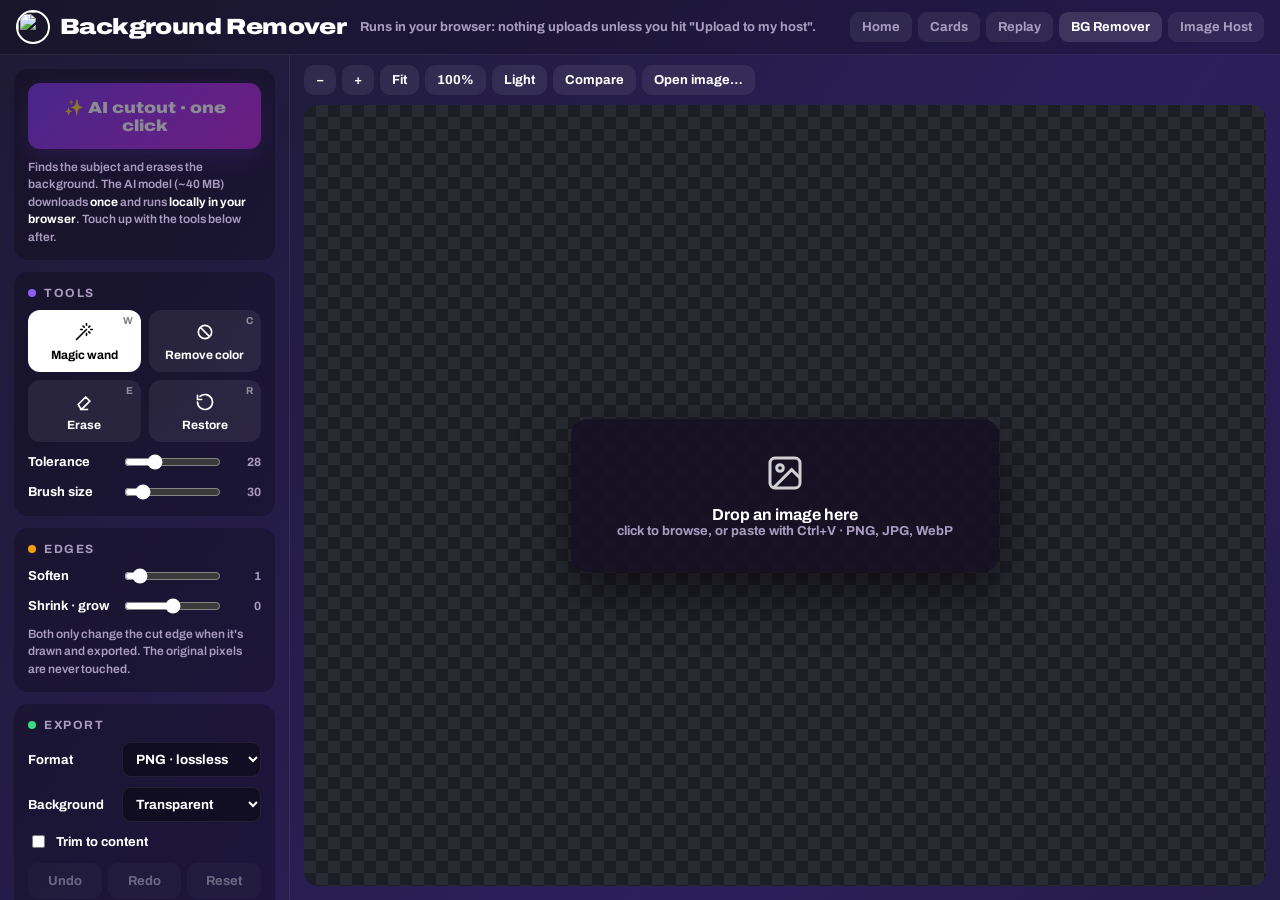
==== bg.html @ 854cabe9 "Add Background Remover (/bg) and Image Host (/host) with KV-backed public links (/i/<id>) Co-Authore" ====
<!DOCTYPE html>
<html lang="en">
<head>
<meta charset="UTF-8">
<meta name="viewport" content="width=device-width, initial-scale=1">
<link rel="icon" href="https://unavatar.io/twitch/akaoutlaw">
<title>akaoutlaw · Background Remover</title>
<link rel="preconnect" href="https://fonts.googleapis.com"><link rel="preconnect" href="https://fonts.gstatic.com" crossorigin>
<link href="https://fonts.googleapis.com/css2?family=Archivo:wdth,wght@62..125,500..900&display=swap" rel="stylesheet">
<style>
  :root{--tile:rgba(255,255,255,.07);--tile2:rgba(255,255,255,.12);--line:rgba(255,255,255,.08);--muted:#a99cc0;--accent:#8b5cf6;--red:#ff2a2a;--green:#3ddc84}
  *{box-sizing:border-box}
  html,body{margin:0;height:100%;overflow:hidden}
  body{font-family:Archivo,system-ui,sans-serif;font-weight:700;font-size:14px;color:#fff;background:#1E1A34;display:flex;flex-direction:column}
  body::before{content:"";position:fixed;inset:0;z-index:-1;background:linear-gradient(125deg,#1E1A34 0%,#2b1f5c 22%,#1E1A34 45%,#3a1d63 68%,#15122a 85%,#1E1A34 100%);background-size:300% 300%;animation:bg 22s ease-in-out infinite}
  @keyframes bg{0%{background-position:0% 30%}50%{background-position:100% 70%}100%{background-position:0% 30%}}
  button,input,select{font-family:inherit;font-weight:700;color:inherit}
  /* top bar */
  .top{display:flex;align-items:center;gap:14px;padding:10px 16px;border-bottom:1px solid var(--line);background:rgba(0,0,0,.18)}
  .top a.home{display:flex;align-items:center;gap:10px;color:#fff;text-decoration:none}
  .top img{width:34px;height:34px;border-radius:50%;border:2px solid #fff;object-fit:cover}
  .top h1{margin:0;font-weight:900;font-size:22px;font-stretch:120%;letter-spacing:-.6px}
  .top .sub{color:var(--muted);font-size:13px}
  .top nav{margin-left:auto;display:flex;gap:6px}
  .top nav a{color:var(--muted);text-decoration:none;padding:8px 12px;border-radius:9px;background:var(--tile);font-size:13px}
  .top nav a:hover,.top nav a.on{color:#fff;background:var(--tile2)}
  .app{flex:1;display:grid;grid-template-columns:290px 1fr;min-height:0}
  /* side panel */
  .side{overflow:auto;padding:14px;border-right:1px solid var(--line);display:flex;flex-direction:column;gap:12px}
  .card{background:rgba(0,0,0,.25);border-radius:14px;padding:14px}
  .card h3{margin:0 0 10px;font-size:12px;letter-spacing:1.5px;text-transform:uppercase;color:var(--muted);display:flex;align-items:center;gap:8px}
  .card h3 i{width:8px;height:8px;border-radius:50%;background:var(--accent);display:inline-block}
  .ai{width:100%;border:0;border-radius:12px;padding:15px;cursor:pointer;font-weight:900;font-size:16px;font-stretch:115%;color:#fff;background:linear-gradient(135deg,#7c3aed,#c026d3);box-shadow:0 8px 24px #7c3aed55;transition:filter .15s,transform .08s}
  .ai:hover{filter:brightness(1.1)}.ai:active{transform:translateY(1px)}
  .ai:disabled{opacity:.5;cursor:not-allowed}
  .note{color:var(--muted);font-size:12px;line-height:1.45;margin-top:10px;font-weight:600}
  .note b{color:#fff}
  .prog{height:6px;border-radius:6px;background:var(--tile);overflow:hidden;margin-top:10px;display:none}
  .prog i{display:block;height:100%;width:0;background:linear-gradient(90deg,#7c3aed,#c026d3);transition:width .2s}
  .tools{display:grid;grid-template-columns:1fr 1fr;gap:8px}
  .tool{position:relative;border:0;border-radius:12px;background:var(--tile);padding:12px 6px 10px;cursor:pointer;display:flex;flex-direction:column;align-items:center;gap:6px;font-size:12px}
  .tool:hover{background:var(--tile2)}
  .tool.on{background:#fff;color:#000}
  .tool svg{width:20px;height:20px}
  .tool kbd{position:absolute;top:5px;right:8px;font:inherit;font-size:10px;opacity:.5}
  .rowf{display:grid;grid-template-columns:86px 1fr 34px;align-items:center;gap:8px;margin-top:10px;font-size:13px}
  .rowf input[type=range]{width:100%;accent-color:#fff}
  .rowf .v{text-align:right;color:var(--muted);font-size:12px}
  .rowf select{grid-column:2 / 4;background:rgba(0,0,0,.4);border:0;border-radius:9px;padding:9px 10px;box-shadow:inset 0 0 0 1px var(--line)}
  .rowf input[type=color]{width:40px;height:32px;border:0;border-radius:8px;background:none;padding:0}
  select option{background:#1E1A34}
  .chk{display:flex;gap:8px;align-items:center;margin-top:10px;font-size:13px}
  .btns{display:grid;grid-template-columns:1fr 1fr 1fr;gap:6px;margin-top:12px}
  .btn{border:0;border-radius:10px;background:var(--tile);padding:11px 8px;cursor:pointer;font-size:13px}
  .btn:hover{background:var(--tile2)}
  .btn:disabled{opacity:.35;cursor:not-allowed}
  .btn.wide{width:100%;margin-top:8px}
  .btn.main{background:#fff;color:#000;font-weight:900;font-size:15px;padding:13px}
  .btn.host{background:linear-gradient(135deg,#7c3aed,#c026d3);color:#fff;font-weight:900}
  .hostres{margin-top:8px;font-size:12px;word-break:break-all;color:var(--muted);display:none}
  .hostres a{color:#fff}
  /* stage */
  .stage{display:flex;flex-direction:column;min-width:0;min-height:0}
  .bar{display:flex;gap:6px;padding:10px 14px;align-items:center;flex-wrap:wrap}
  .bar .btn{padding:8px 12px}
  .bar .btn.on{background:#fff;color:#000}
  .bar .info{margin-left:auto;color:var(--muted);font-size:12px}
  .view{flex:1;position:relative;overflow:auto;margin:0 14px 14px;border-radius:14px;
    background:repeating-conic-gradient(#2a2a34 0 25%,#1d1d25 0 50%) 0 0/24px 24px}
  .view.light{background:repeating-conic-gradient(#e9e9ee 0 25%,#c9c9d3 0 50%) 0 0/24px 24px}
  .canvaswrap{position:absolute;left:0;top:0;transform-origin:0 0}
  #cv{display:block;image-rendering:auto}
  .view.pix #cv{image-rendering:pixelated}
  #cursor{position:absolute;pointer-events:none;border:1.5px solid #fff;border-radius:50%;box-shadow:0 0 0 1px #000;display:none;transform:translate(-50%,-50%)}
  .drop{position:absolute;inset:0;display:flex;align-items:center;justify-content:center;cursor:pointer}
  .drop .box{background:rgba(20,16,36,.85);border-radius:16px;padding:34px 46px;text-align:center;box-shadow:0 20px 50px #0008}
  .drop .box svg{width:40px;height:40px;opacity:.8}
  .drop .box b{display:block;font-size:16px;margin-top:10px}
  .drop .box span{color:var(--muted);font-size:13px}
  .view.dragover{outline:3px dashed #fff;outline-offset:-10px}
  .busy{position:absolute;inset:0;display:none;align-items:center;justify-content:center;background:rgba(10,8,20,.55);font-size:16px;z-index:5}
  .busy.show{display:flex}
  .toast{position:fixed;bottom:22px;left:50%;transform:translateX(-50%) translateY(90px);background:#fff;color:#000;padding:11px 18px;border-radius:12px;transition:.25s;z-index:99;font-weight:800}
  .toast.show{transform:translateX(-50%) translateY(0)}
  @media(max-width:820px){.app{grid-template-columns:1fr;grid-template-rows:auto 1fr}.side{max-height:45vh;border-right:0;border-bottom:1px solid var(--line)}}
</style>
</head>
<body>
<div class="top">
  <a class="home" href="/"><img src="https://unavatar.io/twitch/akaoutlaw" alt=""><h1>Background Remover</h1></a>
  <span class="sub">Runs in your browser: nothing uploads unless you hit "Upload to my host".</span>
  <nav><a href="/">Home</a><a href="https://cards.outlawswitchmyshit.com/">Cards</a><a href="https://replay.outlawswitchmyshit.com/panel">Replay</a><a class="on" href="/bg">BG Remover</a><a href="/host">Image Host</a></nav>
</div>
<div class="app">
  <aside class="side">
    <div class="card">
      <button class="ai" id="aiBtn" disabled>✨ AI cutout · one click</button>
      <div class="prog" id="prog"><i></i></div>
      <div class="note" id="aiNote">Finds the subject and erases the background. The AI model (~40 MB) downloads <b>once</b> and runs <b>locally in your browser</b>. Touch up with the tools below after.</div>
    </div>
    <div class="card">
      <h3><i></i>Tools</h3>
      <div class="tools">
        <button class="tool on" data-tool="wand"><kbd>W</kbd><svg viewBox="0 0 24 24" fill="none" stroke="currentColor" stroke-width="2" stroke-linecap="round"><path d="M15 4V2M15 16v-2M8 9h2M20 9h2M17.8 11.8 19 13M17.8 6.2 19 5M12.2 6.2 11 5M15 9l-12 12"/></svg>Magic wand</button>
        <button class="tool" data-tool="color"><kbd>C</kbd><svg viewBox="0 0 24 24" fill="none" stroke="currentColor" stroke-width="2"><circle cx="12" cy="12" r="8"/><path d="M6.5 6.5l11 11"/></svg>Remove color</button>
        <button class="tool" data-tool="erase"><kbd>E</kbd><svg viewBox="0 0 24 24" fill="none" stroke="currentColor" stroke-width="2" stroke-linejoin="round"><path d="M7 21h10M5 15l9-9 5 5-9 9H8z"/></svg>Erase</button>
        <button class="tool" data-tool="restore"><kbd>R</kbd><svg viewBox="0 0 24 24" fill="none" stroke="currentColor" stroke-width="2" stroke-linecap="round"><path d="M3 12a9 9 0 1 0 3-6.7"/><path d="M3 4v5h5"/></svg>Restore</button>
      </div>
      <div class="rowf"><span>Tolerance</span><input type="range" id="tol" min="0" max="100" value="28"><span class="v" id="tolV">28</span></div>
      <div class="rowf"><span>Brush size</span><input type="range" id="brush" min="4" max="200" value="30"><span class="v" id="brushV">30</span></div>
    </div>
    <div class="card">
      <h3><i style="background:#f59e0b"></i>Edges</h3>
      <div class="rowf"><span>Soften</span><input type="range" id="soft" min="0" max="10" value="1"><span class="v" id="softV">1</span></div>
      <div class="rowf"><span>Shrink · grow</span><input type="range" id="grow" min="-10" max="10" value="0"><span class="v" id="growV">0</span></div>
      <div class="note">Both only change the cut edge when it's drawn and exported. The original pixels are never touched.</div>
    </div>
    <div class="card">
      <h3><i style="background:var(--green)"></i>Export</h3>
      <div class="rowf"><span>Format</span><select id="fmt"><option value="image/png">PNG · lossless</option><option value="image/webp">WebP · smaller</option></select></div>
      <div class="rowf"><span>Background</span><select id="bgSel"><option value="none">Transparent</option><option value="#ffffff">White</option><option value="#000000">Black</option><option value="custom">Custom…</option></select></div>
      <div class="rowf" id="bgCustomRow" style="display:none"><span>Color</span><input type="color" id="bgCustom" value="#1E1A34"></div>
      <label class="chk"><input type="checkbox" id="trim"> Trim to content</label>
      <div class="btns"><button class="btn" id="undo" disabled>Undo</button><button class="btn" id="redo" disabled>Redo</button><button class="btn" id="reset" disabled>Reset</button></div>
      <button class="btn wide" id="copy" disabled>Copy to clipboard</button>
      <button class="btn wide main" id="dl" disabled>Download</button>
      <button class="btn wide host" id="up" disabled>⇪ Upload to my host</button>
      <div class="hostres" id="hostres"></div>
    </div>
  </aside>
  <section class="stage">
    <div class="bar">
      <button class="btn" id="zOut">−</button><button class="btn" id="zIn">+</button>
      <button class="btn" id="zFit">Fit</button><button class="btn" id="z100">100%</button>
      <button class="btn" id="light">Light</button>
      <button class="btn" id="cmp" title="Hold to see the original">Compare</button>
      <button class="btn" id="open">Open image…</button>
      <span class="info" id="info"></span>
    </div>
    <div class="view" id="view">
      <div class="canvaswrap" id="wrap"><canvas id="cv"></canvas></div>
      <div id="cursor"></div>
      <div class="drop" id="drop"><div class="box">
        <svg viewBox="0 0 24 24" fill="none" stroke="currentColor" stroke-width="1.8"><rect x="3" y="3" width="18" height="18" rx="3"/><circle cx="9" cy="9" r="2"/><path d="M21 15l-5-5L5 21"/></svg>
        <b>Drop an image here</b><span>click to browse, or paste with Ctrl+V · PNG, JPG, WebP</span>
      </div></div>
      <div class="busy" id="busy">Working…</div>
    </div>
  </section>
</div>
<input type="file" id="file" accept="image/*" hidden>
<div class="toast" id="toast"></div>

<script type="module">
const $ = id => document.getElementById(id);
const toast = t => { const el=$('toast'); el.textContent=t; el.classList.add('show'); clearTimeout(toast.t); toast.t=setTimeout(()=>el.classList.remove('show'),2200); };
const cv=$('cv'), ctx=cv.getContext('2d',{willReadFrequently:true}), view=$('view'), wrap=$('wrap');

let W=0,H=0, orig=null /* ImageData */, mask=null /* Uint8ClampedArray alpha 0..255 */, eff=null, fileName='image';
let tool='wand', zoom=1, comparing=false, hist=[], fut=[], dirty=true;

/* ---------- loading ---------- */
async function loadBlob(blob, name){
  const bmp = await createImageBitmap(blob);
  W=bmp.width; H=bmp.height; cv.width=W; cv.height=H;
  const c=new OffscreenCanvas(W,H), x=c.getContext('2d'); x.drawImage(bmp,0,0);
  orig=x.getImageData(0,0,W,H); mask=new Uint8ClampedArray(W*H);
  for(let i=0;i<W*H;i++) mask[i]=orig.data[i*4+3];
  hist=[]; fut=[]; fileName=(name||'image').replace(/\.[^.]+$/,'');
  $('drop').style.display='none'; ['aiBtn','reset','copy','dl','up'].forEach(id=>$(id).disabled=false);
  $('hostres').style.display='none';
  $('info').textContent=`${W} × ${H}`;
  fit(); dirty=true; render(); syncHist();
}
$('open').onclick=()=>$('file').click(); $('drop').onclick=()=>$('file').click();
$('file').onchange=e=>{ const f=e.target.files[0]; if(f) loadBlob(f,f.name); e.target.value=''; };
view.addEventListener('dragover',e=>{e.preventDefault();view.classList.add('dragover')});
view.addEventListener('dragleave',()=>view.classList.remove('dragover'));
view.addEventListener('drop',e=>{e.preventDefault();view.classList.remove('dragover');const f=[...e.dataTransfer.files].find(f=>f.type.startsWith('image/'));if(f)loadBlob(f,f.name)});
window.addEventListener('paste',e=>{const it=[...(e.clipboardData?.items||[])].find(i=>i.type.startsWith('image/'));if(it)loadBlob(it.getAsFile(),'pasted')});

/* ---------- history ---------- */
function pushHist(){ hist.push(mask.slice()); if(hist.length>30) hist.shift(); fut=[]; syncHist(); }
function syncHist(){ $('undo').disabled=!hist.length; $('redo').disabled=!fut.length; }
$('undo').onclick=()=>{ if(!hist.length) return; fut.push(mask); mask=hist.pop(); dirty=true; render(); syncHist(); };
$('redo').onclick=()=>{ if(!fut.length) return; hist.push(mask); mask=fut.pop(); dirty=true; render(); syncHist(); };
$('reset').onclick=()=>{ if(!orig) return; pushHist(); for(let i=0;i<W*H;i++) mask[i]=orig.data[i*4+3]; dirty=true; render(); };

/* ---------- edges (non-destructive) ---------- */
function morph(src, r, isMax){            // separable sliding min/max, radius r
  const tmp=new Uint8ClampedArray(src.length), out=new Uint8ClampedArray(src.length);
  const pass=(a,b,len,stride,count,step)=>{
    for(let c=0;c<count;c++){ const base=c*step;
      for(let i=0;i<len;i++){ let v=isMax?0:255; const lo=Math.max(0,i-r), hi=Math.min(len-1,i+r);
        for(let k=lo;k<=hi;k++){ const s=a[base+k*stride]; if(isMax? s>v : s<v) v=s; }
        b[base+i*stride]=v; } } };
  pass(src,tmp,W,1,H,W); pass(tmp,out,H,W,W,1); return out;
}
function blur(src, r){                    // separable box blur, 2 passes ≈ smooth
  let a=src, b=new Uint8ClampedArray(src.length);
  for(let n=0;n<2;n++){
    for(let y=0;y<H;y++){ let s=0; const o=y*W; for(let x=-r;x<=r;x++) s+=a[o+Math.min(W-1,Math.max(0,x))];
      for(let x=0;x<W;x++){ b[o+x]=s/(2*r+1); s+=a[o+Math.min(W-1,x+r+1)]-a[o+Math.max(0,x-r)]; } }
    const c=new Uint8ClampedArray(src.length);
    for(let x=0;x<W;x++){ let s=0; for(let y=-r;y<=r;y++) s+=b[Math.min(H-1,Math.max(0,y))*W+x];
      for(let y=0;y<H;y++){ c[y*W+x]=s/(2*r+1); s+=b[Math.min(H-1,y+r+1)*W+x]-b[Math.max(0,y-r)*W+x]; } }
    a=c;
  }
  return a;
}
function effective(){
  if(!dirty && eff) return eff;
  let m=mask; const g=+$('grow').value, s=+$('soft').value;
  if(g) m=morph(m, Math.abs(g), g>0);
  if(s) m=blur(m, s);
  eff=m; dirty=false; return eff;
}
function composite(alpha, withBg){
  const out=new ImageData(W,H), d=out.data, o=orig.data;
  for(let i=0,p=0;i<W*H;i++,p+=4){ d[p]=o[p]; d[p+1]=o[p+1]; d[p+2]=o[p+2]; d[p+3]=Math.min(o[p+3], alpha[i]); }
  return out;
}
let raf=0;
function render(){ if(raf) return; raf=requestAnimationFrame(()=>{ raf=0; if(!orig) return;
  ctx.putImageData(comparing? orig : composite(effective()),0,0); }); }

/* ---------- view: zoom / fit ---------- */
function setZoom(z, cx, cy){
  const old=zoom; zoom=Math.min(16,Math.max(.05,z));
  wrap.style.transform=`scale(${zoom})`; wrap.style.width=W+'px'; wrap.style.height=H+'px';
  const pad=Math.max(0,(view.clientWidth-W*zoom)/2), padY=Math.max(0,(view.clientHeight-H*zoom)/2);
  wrap.style.left=pad+'px'; wrap.style.top=padY+'px';
  view.classList.toggle('pix', zoom>=3);
  if(cx!=null){ view.scrollLeft=(view.scrollLeft+cx)*zoom/old-cx; view.scrollTop=(view.scrollTop+cy)*zoom/old-cy; }
  $('info').textContent=`${W} × ${H} · ${Math.round(zoom*100)}%`;
  // keep scroll area as big as the zoomed image
  let spacer=$('spacer'); if(!spacer){ spacer=document.createElement('div'); spacer.id='spacer'; spacer.style.cssText='position:absolute;left:0;top:0;width:1px;height:1px;pointer-events:none'; view.appendChild(spacer); }
  spacer.style.width=(W*zoom+pad*2)+'px'; spacer.style.height=(H*zoom+padY*2)+'px';
}
function fit(){ if(!W) return; setZoom(Math.min((view.clientWidth-40)/W,(view.clientHeight-40)/H,1)); view.scrollLeft=0; view.scrollTop=0; }
$('zFit').onclick=fit; $('z100').onclick=()=>setZoom(1);
$('zIn').onclick=()=>setZoom(zoom*1.25); $('zOut').onclick=()=>setZoom(zoom/1.25);
view.addEventListener('wheel',e=>{ if(!orig||!(e.ctrlKey||e.metaKey)) return; e.preventDefault(); const r=view.getBoundingClientRect();
  setZoom(zoom*(e.deltaY<0?1.15:1/1.15), e.clientX-r.left, e.clientY-r.top); },{passive:false});
window.addEventListener('resize',()=>{ if(orig) setZoom(zoom); });
$('light').onclick=()=>{ view.classList.toggle('light'); $('light').classList.toggle('on'); };
const cmpOn=()=>{ if(!orig) return; comparing=true; $('cmp').classList.add('on'); render(); };
const cmpOff=()=>{ if(!comparing) return; comparing=false; $('cmp').classList.remove('on'); render(); };
$('cmp').addEventListener('pointerdown',cmpOn); window.addEventListener('pointerup',cmpOff);

/* ---------- tools ---------- */
document.querySelectorAll('.tool').forEach(b=>b.onclick=()=>setTool(b.dataset.tool));
function setTool(t){ tool=t; document.querySelectorAll('.tool').forEach(b=>b.classList.toggle('on',b.dataset.tool===t)); $('cursor').style.display='none'; }
window.addEventListener('keydown',e=>{
  if(e.target.tagName==='INPUT'||e.target.tagName==='SELECT') return;
  const k=e.key.toLowerCase();
  if((e.ctrlKey||e.metaKey)&&k==='z'){ e.preventDefault(); (e.shiftKey?$('redo'):$('undo')).click(); return; }
  if((e.ctrlKey||e.metaKey)&&k==='y'){ e.preventDefault(); $('redo').click(); return; }
  if(e.ctrlKey||e.metaKey||e.altKey) return;
  ({w:'wand',c:'color',e:'erase',r:'restore'})[k] && setTool(({w:'wand',c:'color',e:'erase',r:'restore'})[k]);
  if(k==='['){ $('brush').value=Math.max(4,+$('brush').value-4); $('brush').oninput(); }
  if(k===']'){ $('brush').value=Math.min(200,+$('brush').value+4); $('brush').oninput(); }
});
const bindRange=(id,fn)=>{ const el=$(id); el.oninput=()=>{ $(id+'V').textContent=el.value; fn&&fn(); }; };
bindRange('tol'); bindRange('brush',()=>updCursor()); bindRange('soft',()=>{dirty=true;render()}); bindRange('grow',()=>{dirty=true;render()});

function toImg(e){ const r=cv.getBoundingClientRect(); return [Math.floor((e.clientX-r.left)/r.width*W), Math.floor((e.clientY-r.top)/r.height*H)]; }
const tolVal=()=>+$('tol').value*2.55;
function colorDist(p,r,g,b){ const o=orig.data; return Math.max(Math.abs(o[p]-r),Math.abs(o[p+1]-g),Math.abs(o[p+2]-b)); }

function magicWand(x,y){                     // flood fill similar connected pixels → transparent
  const i0=y*W+x, p0=i0*4, o=orig.data, r=o[p0], g=o[p0+1], b=o[p0+2], t=tolVal();
  const seen=new Uint8Array(W*H), stack=[i0]; let n=0;
  pushHist();
  while(stack.length){ const i=stack.pop(); if(seen[i]) continue; seen[i]=1;
    if(mask[i]===0 && i!==i0) continue;
    if(colorDist(i*4,r,g,b)>t) continue;
    mask[i]=0; n++;
    const xx=i%W; if(xx>0) stack.push(i-1); if(xx<W-1) stack.push(i+1); if(i>=W) stack.push(i-W); if(i<W*(H-1)) stack.push(i+W);
  }
  if(!n){ hist.pop(); syncHist(); } dirty=true; render();
}
function removeColor(x,y){                   // every pixel of that color, anywhere
  const p0=(y*W+x)*4, o=orig.data, r=o[p0], g=o[p0+1], b=o[p0+2], t=tolVal();
  pushHist(); for(let i=0;i<W*H;i++) if(colorDist(i*4,r,g,b)<=t) mask[i]=0;
  dirty=true; render();
}
function stamp(x,y,val){
  const rad=Math.max(1,(+$('brush').value/2)/zoom), r2=rad*rad;
  for(let yy=Math.max(0,Math.floor(y-rad)); yy<=Math.min(H-1,Math.ceil(y+rad)); yy++)
    for(let xx=Math.max(0,Math.floor(x-rad)); xx<=Math.min(W-1,Math.ceil(x+rad)); xx++){
      const dx=xx-x, dy=yy-y; if(dx*dx+dy*dy<=r2){ const i=yy*W+xx; mask[i]= val===0 ? 0 : orig.data[i*4+3]; } }
}
let painting=false, last=null;
cv.addEventListener('pointerdown',e=>{
  if(!orig||e.button!==0) return; const [x,y]=toImg(e); if(x<0||y<0||x>=W||y>=H) return;
  if(tool==='wand') return magicWand(x,y);
  if(tool==='color') return removeColor(x,y);
  painting=true; cv.setPointerCapture(e.pointerId); pushHist(); last=[x,y]; stamp(x,y,tool==='erase'?0:1); dirty=true; render();
});
cv.addEventListener('pointermove',e=>{
  updCursor(e);
  if(!painting) return; const [x,y]=toImg(e), [lx,ly]=last;
  const steps=Math.max(1,Math.ceil(Math.hypot(x-lx,y-ly)/Math.max(1,(+$('brush').value/6)/zoom)));
  for(let s=1;s<=steps;s++) stamp(lx+(x-lx)*s/steps, ly+(y-ly)*s/steps, tool==='erase'?0:1);
  last=[x,y]; dirty=true; render();
});
cv.addEventListener('pointerup',()=>{ painting=false; });
cv.addEventListener('pointerleave',()=>{ $('cursor').style.display='none'; });
function updCursor(e){
  const c=$('cursor'); if(!(tool==='erase'||tool==='restore')||!orig){ c.style.display='none'; cv.style.cursor= orig?'crosshair':'default'; return; }
  cv.style.cursor='none'; const s=+$('brush').value; c.style.width=c.style.height=s+'px';
  if(e){ const r=view.getBoundingClientRect(); c.style.left=(e.clientX-r.left+view.scrollLeft)+'px'; c.style.top=(e.clientY-r.top+view.scrollTop)+'px'; }
  c.style.display='block';
}

/* ---------- AI cutout (runs locally via @imgly/background-removal) ---------- */
let bgLib=null;
$('aiBtn').onclick=async()=>{
  if(!orig) return;
  const btn=$('aiBtn'), prog=$('prog'), bar=prog.firstElementChild; btn.disabled=true; prog.style.display='block'; bar.style.width='3%';
  $('busy').classList.add('show'); $('busy').textContent='Loading AI model…';
  try{
    if(!bgLib) bgLib = await import('https://cdn.jsdelivr.net/npm/@imgly/background-removal@1.7.0/+esm');
    const remove = bgLib.removeBackground || bgLib.default;
    const c=new OffscreenCanvas(W,H); c.getContext('2d').putImageData(orig,0,0);
    const src=await c.convertToBlob({type:'image/png'});
    const out = await remove(src, {
      model:'isnet_quint8', output:{format:'image/png', type:'foreground'},
      progress:(key,cur,total)=>{ if(total){ bar.style.width=Math.max(3,Math.round(cur/total*100))+'%'; $('busy').textContent=key.startsWith('fetch')?`Downloading AI model… ${Math.round(cur/total*100)}%`:'Cutting out…'; } }
    });
    $('busy').textContent='Cutting out…';
    const bmp=await createImageBitmap(out); const c2=new OffscreenCanvas(W,H), x2=c2.getContext('2d'); x2.drawImage(bmp,0,0,W,H);
    const a=x2.getImageData(0,0,W,H).data;
    pushHist(); for(let i=0;i<W*H;i++) mask[i]=Math.min(mask[i], a[i*4+3]);
    dirty=true; render(); bar.style.width='100%'; toast('Background removed. Touch up with the tools if needed');
  }catch(err){ console.error(err); toast("AI cutout didn't work in this browser. Use the magic wand instead"); }
  finally{ btn.disabled=false; $('busy').classList.remove('show'); setTimeout(()=>prog.style.display='none',600); }
};

/* ---------- export ---------- */
$('bgSel').onchange=()=>{ $('bgCustomRow').style.display=$('bgSel').value==='custom'?'grid':'none'; };
async function exportBlob(forceType){
  const alpha=effective(); const img=composite(alpha);
  let x0=0,y0=0,x1=W-1,y1=H-1;
  if($('trim').checked){ x0=W;y0=H;x1=-1;y1=-1;
    for(let y=0;y<H;y++) for(let x=0;x<W;x++) if(img.data[(y*W+x)*4+3]>8){ if(x<x0)x0=x; if(x>x1)x1=x; if(y<y0)y0=y; if(y>y1)y1=y; }
    if(x1<0){ x0=0;y0=0;x1=W-1;y1=H-1; } }
  const w=x1-x0+1, h=y1-y0+1, c=new OffscreenCanvas(w,h), x=c.getContext('2d');
  const bgv=$('bgSel').value, color= bgv==='custom' ? $('bgCustom').value : bgv;
  const tmp=new OffscreenCanvas(W,H); tmp.getContext('2d').putImageData(img,0,0);
  if(color!=='none'){ x.fillStyle=color; x.fillRect(0,0,w,h); }
  x.drawImage(tmp,x0,y0,w,h,0,0,w,h);
  const type=forceType||$('fmt').value;
  return c.convertToBlob({type, quality:.95});
}
const ext=t=>t==='image/webp'?'webp':'png';
$('dl').onclick=async()=>{ if(!orig) return; const b=await exportBlob(); const a=document.createElement('a'); a.href=URL.createObjectURL(b); a.download=`${fileName}-cutout.${ext(b.type)}`; a.click(); setTimeout(()=>URL.revokeObjectURL(a.href),4000); };
$('copy').onclick=async()=>{ if(!orig) return; try{ const b=await exportBlob('image/png'); await navigator.clipboard.write([new ClipboardItem({'image/png':b})]); toast('Copied. Paste it anywhere'); }catch(_){ toast("Your browser blocked copying. Use Download"); } };
$('up').onclick=async()=>{
  if(!orig) return; const btn=$('up'); btn.disabled=true; btn.textContent='Uploading…';
  try{
    const b=await exportBlob();
    const r=await fetch('/api/upload',{method:'POST',headers:{'content-type':b.type,'x-filename':encodeURIComponent(`${fileName}-cutout.${ext(b.type)}`)},body:b});
    const j=await r.json().catch(()=>({})); if(!r.ok) throw new Error(j.error||('HTTP '+r.status));
    const res=$('hostres'); res.style.display='block'; res.innerHTML=`Hosted: <a href="${j.url}" target="_blank">${j.url}</a> · <a href="/host">all images</a>`;
    try{ await navigator.clipboard.writeText(j.url); toast('Uploaded. Link copied'); }catch(_){ toast('Uploaded'); }
  }catch(err){ toast('Upload failed: '+err.message); }
  finally{ btn.disabled=false; btn.textContent='⇪ Upload to my host'; }
};
</script>
</body>
</html>
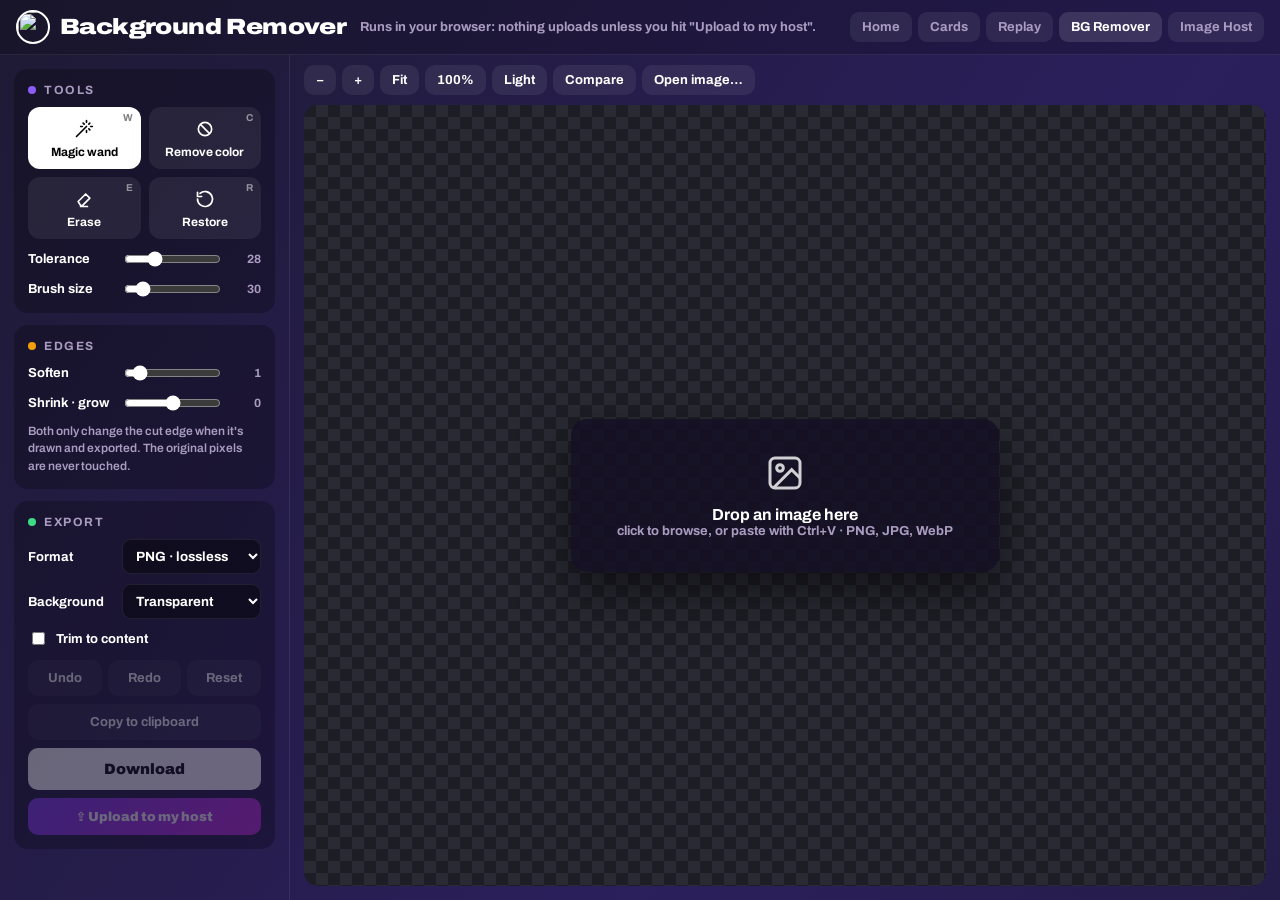
==== commit bb6fd13e: "Remove AI cutout from the background remover Co-Authored-By: Claude Opus 5.5 <noreply@anthropic.com>" ====
--- a/bg.html
+++ b/bg.html
@@ -30,13 +30,8 @@
   .card{background:rgba(0,0,0,.25);border-radius:14px;padding:14px}
   .card h3{margin:0 0 10px;font-size:12px;letter-spacing:1.5px;text-transform:uppercase;color:var(--muted);display:flex;align-items:center;gap:8px}
   .card h3 i{width:8px;height:8px;border-radius:50%;background:var(--accent);display:inline-block}
-  .ai{width:100%;border:0;border-radius:12px;padding:15px;cursor:pointer;font-weight:900;font-size:16px;font-stretch:115%;color:#fff;background:linear-gradient(135deg,#7c3aed,#c026d3);box-shadow:0 8px 24px #7c3aed55;transition:filter .15s,transform .08s}
-  .ai:hover{filter:brightness(1.1)}.ai:active{transform:translateY(1px)}
-  .ai:disabled{opacity:.5;cursor:not-allowed}
   .note{color:var(--muted);font-size:12px;line-height:1.45;margin-top:10px;font-weight:600}
   .note b{color:#fff}
-  .prog{height:6px;border-radius:6px;background:var(--tile);overflow:hidden;margin-top:10px;display:none}
-  .prog i{display:block;height:100%;width:0;background:linear-gradient(90deg,#7c3aed,#c026d3);transition:width .2s}
   .tools{display:grid;grid-template-columns:1fr 1fr;gap:8px}
   .tool{position:relative;border:0;border-radius:12px;background:var(--tile);padding:12px 6px 10px;cursor:pointer;display:flex;flex-direction:column;align-items:center;gap:6px;font-size:12px}
   .tool:hover{background:var(--tile2)}
@@ -94,11 +89,6 @@
 <div class="app">
   <aside class="side">
     <div class="card">
-      <button class="ai" id="aiBtn" disabled>✨ AI cutout · one click</button>
-      <div class="prog" id="prog"><i></i></div>
-      <div class="note" id="aiNote">Finds the subject and erases the background. The AI model (~40 MB) downloads <b>once</b> and runs <b>locally in your browser</b>. Touch up with the tools below after.</div>
-    </div>
-    <div class="card">
       <h3><i></i>Tools</h3>
       <div class="tools">
         <button class="tool on" data-tool="wand"><kbd>W</kbd><svg viewBox="0 0 24 24" fill="none" stroke="currentColor" stroke-width="2" stroke-linecap="round"><path d="M15 4V2M15 16v-2M8 9h2M20 9h2M17.8 11.8 19 13M17.8 6.2 19 5M12.2 6.2 11 5M15 9l-12 12"/></svg>Magic wand</button>
@@ -167,7 +157,7 @@
   orig=x.getImageData(0,0,W,H); mask=new Uint8ClampedArray(W*H);
   for(let i=0;i<W*H;i++) mask[i]=orig.data[i*4+3];
   hist=[]; fut=[]; fileName=(name||'image').replace(/\.[^.]+$/,'');
-  $('drop').style.display='none'; ['aiBtn','reset','copy','dl','up'].forEach(id=>$(id).disabled=false);
+  $('drop').style.display='none'; ['reset','copy','dl','up'].forEach(id=>$(id).disabled=false);
   $('hostres').style.display='none';
   $('info').textContent=`${W} × ${H}`;
   fit(); dirty=true; render(); syncHist();
@@ -314,30 +304,6 @@
   c.style.display='block';
 }
 
-/* ---------- AI cutout (runs locally via @imgly/background-removal) ---------- */
-let bgLib=null;
-$('aiBtn').onclick=async()=>{
-  if(!orig) return;
-  const btn=$('aiBtn'), prog=$('prog'), bar=prog.firstElementChild; btn.disabled=true; prog.style.display='block'; bar.style.width='3%';
-  $('busy').classList.add('show'); $('busy').textContent='Loading AI model…';
-  try{
-    if(!bgLib) bgLib = await import('https://cdn.jsdelivr.net/npm/@imgly/background-removal@1.7.0/+esm');
-    const remove = bgLib.removeBackground || bgLib.default;
-    const c=new OffscreenCanvas(W,H); c.getContext('2d').putImageData(orig,0,0);
-    const src=await c.convertToBlob({type:'image/png'});
-    const out = await remove(src, {
-      model:'isnet_quint8', output:{format:'image/png', type:'foreground'},
-      progress:(key,cur,total)=>{ if(total){ bar.style.width=Math.max(3,Math.round(cur/total*100))+'%'; $('busy').textContent=key.startsWith('fetch')?`Downloading AI model… ${Math.round(cur/total*100)}%`:'Cutting out…'; } }
-    });
-    $('busy').textContent='Cutting out…';
-    const bmp=await createImageBitmap(out); const c2=new OffscreenCanvas(W,H), x2=c2.getContext('2d'); x2.drawImage(bmp,0,0,W,H);
-    const a=x2.getImageData(0,0,W,H).data;
-    pushHist(); for(let i=0;i<W*H;i++) mask[i]=Math.min(mask[i], a[i*4+3]);
-    dirty=true; render(); bar.style.width='100%'; toast('Background removed. Touch up with the tools if needed');
-  }catch(err){ console.error(err); toast("AI cutout didn't work in this browser. Use the magic wand instead"); }
-  finally{ btn.disabled=false; $('busy').classList.remove('show'); setTimeout(()=>prog.style.display='none',600); }
-};
-
 /* ---------- export ---------- */
 $('bgSel').onchange=()=>{ $('bgCustomRow').style.display=$('bgSel').value==='custom'?'grid':'none'; };
 async function exportBlob(forceType){
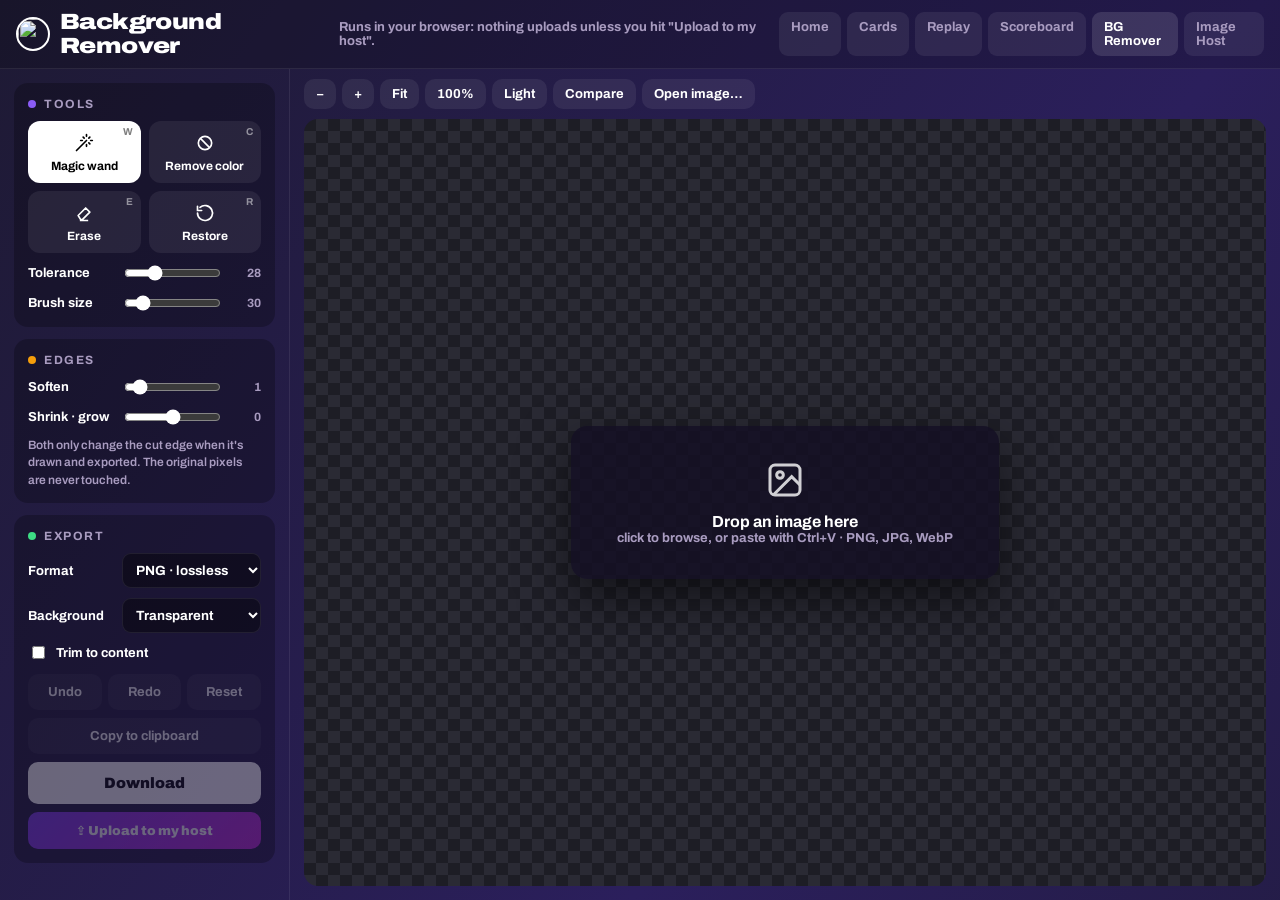
==== commit eb37c050: "Scoreboard: control room (Games / Customize / Theme) + public OBS overlay for NFL, college, NBA, WNB" ====
--- a/bg.html
+++ b/bg.html
@@ -84,7 +84,7 @@
 <div class="top">
   <a class="home" href="/"><img src="https://unavatar.io/twitch/akaoutlaw" alt=""><h1>Background Remover</h1></a>
   <span class="sub">Runs in your browser: nothing uploads unless you hit "Upload to my host".</span>
-  <nav><a href="/">Home</a><a href="https://cards.outlawswitchmyshit.com/">Cards</a><a href="https://replay.outlawswitchmyshit.com/panel">Replay</a><a class="on" href="/bg">BG Remover</a><a href="/host">Image Host</a></nav>
+  <nav><a href="/">Home</a><a href="https://cards.outlawswitchmyshit.com/">Cards</a><a href="https://replay.outlawswitchmyshit.com/panel">Replay</a><a href="/sports">Scoreboard</a><a class="on" href="/bg">BG Remover</a><a href="/host">Image Host</a></nav>
 </div>
 <div class="app">
   <aside class="side">
